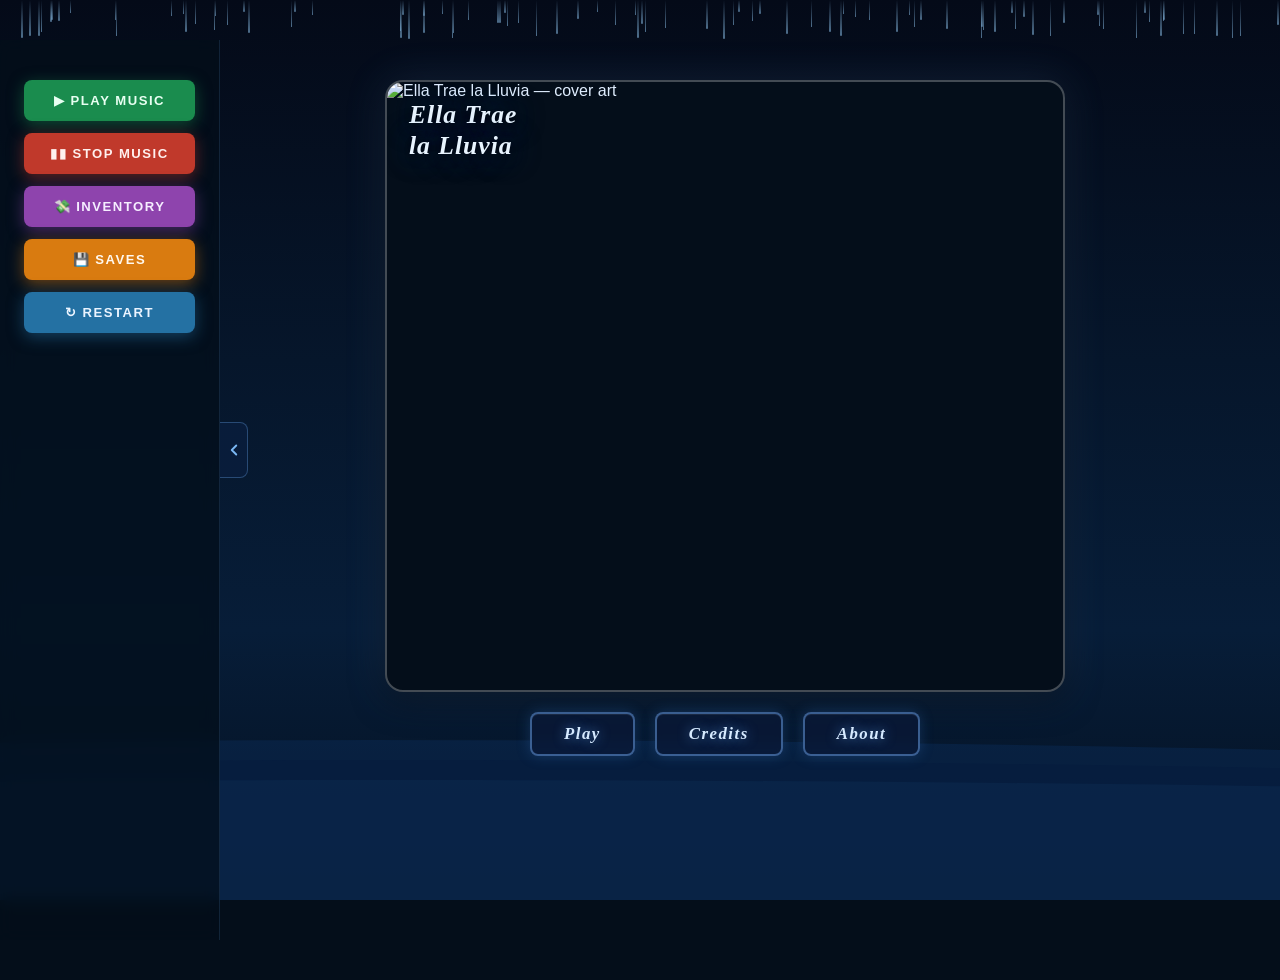
==== index.html @ 8e69d952 "Initial commit: Ella Trae la Lluvia interactive visual novel Co-Authored-By: Claude Sonnet 4.6 <nore" ====
<!DOCTYPE html>
<html lang="es">
<head>
  <meta charset="UTF-8" />
  <meta name="viewport" content="width=device-width, initial-scale=1.0" />
  <title>Ella Trae la Lluvia</title>
  <link rel="stylesheet" href="style.css" />
</head>
<body>

  <!-- Ocean animated background -->
  <div class="ocean-bg">
    <div class="wave wave1"></div>
    <div class="wave wave2"></div>
    <div class="wave wave3"></div>
    <div class="rain-container" id="rainContainer"></div>
  </div>

  <div class="layout">

    <!-- Left sidebar (collapsible) -->
    <aside class="sidebar" id="mainSidebar">
      <nav class="btn-group">
        <button class="btn btn-play"      onclick="playMusic()">&#9654; PLAY MUSIC</button>
        <button class="btn btn-stop"      onclick="stopMusic()">&#9646;&#9646; STOP MUSIC</button>
        <button class="btn btn-inventory" onclick="openInventory()">&#128184; INVENTORY</button>
        <button class="btn btn-saves"     onclick="openSaves()">&#128190; SAVES</button>
        <button class="btn btn-restart"   onclick="restartGame()">&#8635; RESTART</button>
      </nav>
    </aside>

    <!-- Sidebar toggle arrow -->
    <button class="sidebar-toggle" id="mainSidebarToggle" onclick="toggleMainSidebar()" aria-label="Toggle sidebar">
      <svg class="toggle-icon" id="mainToggleIcon" viewBox="0 0 24 24" fill="none"
           stroke="currentColor" stroke-width="2.5" stroke-linecap="round" stroke-linejoin="round">
        <polyline points="15 18 9 12 15 6"/>
      </svg>
    </button>

    <!-- Main frame -->
    <main class="main-frame" id="mainContent">
      <div class="cover-frame">
        <div class="cover-art">
          <img src="Images/Beginning.png" alt="Ella Trae la Lluvia — cover art" class="cover-img"/>
          <h1 class="cover-title">Ella Trae<br/>la Lluvia</h1>
        </div>
      </div>

      <!-- Bottom nav -->
      <nav class="bottom-nav">
        <button class="nav-btn" onclick="startPlay()">Play</button>
        <button class="nav-btn" onclick="showCredits()">Credits</button>
        <button class="nav-btn" onclick="showAbout()">About</button>
      </nav>
    </main>

  </div>

  <!-- Modal overlay -->
  <div class="modal-overlay" id="modalOverlay" onclick="closeModal()">
    <div class="modal" onclick="event.stopPropagation()">
      <button class="modal-close" onclick="closeModal()">&#10005;</button>
      <div class="modal-content" id="modalContent"></div>
    </div>
  </div>

  <audio id="bgMusic" loop>
    <source src="music.mp3" type="audio/mpeg"/>
  </audio>

  <!-- GSAP -->
  <script src="https://cdnjs.cloudflare.com/ajax/libs/gsap/3.12.5/gsap.min.js"></script>
  <script src="game.js"></script>

  <!-- Page transition overlay -->
  <div id="pageTransition" style="position:fixed;inset:0;background:#040e1a;z-index:200;pointer-events:none;opacity:0;"></div>
</body>
</html>
---- style.css ----
/* ── Reset & base ── */
*, *::before, *::after { box-sizing: border-box; margin: 0; padding: 0; }

body {
  font-family: 'Segoe UI', Arial, sans-serif;
  background: #040e1a;
  color: #e0eeff;
  min-height: 100vh;
  overflow: hidden;
}

/* ── Ocean animated background ── */
.ocean-bg {
  position: fixed;
  inset: 0;
  z-index: 0;
  background: linear-gradient(180deg, #040a18 0%, #06162b 40%, #071d38 70%, #041020 100%);
  overflow: hidden;
}

/* Waves */
.wave {
  position: absolute;
  bottom: 0;
  left: -100%;
  width: 300%;
  border-radius: 43% 57% 56% 44% / 50% 50% 50% 50%;
  animation: waveMove linear infinite;
}
.wave1 {
  height: 220px;
  background: rgba(10, 40, 80, 0.55);
  animation-duration: 12s;
  bottom: -60px;
}
.wave2 {
  height: 180px;
  background: rgba(5, 25, 60, 0.45);
  animation-duration: 16s;
  animation-delay: -4s;
  bottom: -40px;
}
.wave3 {
  height: 140px;
  background: rgba(15, 50, 90, 0.35);
  animation-duration: 10s;
  animation-delay: -2s;
  bottom: -20px;
}

@keyframes waveMove {
  0%   { transform: translateX(0)   scaleY(1);   }
  50%  { transform: translateX(25%) scaleY(1.05);}
  100% { transform: translateX(50%) scaleY(1);   }
}

/* Rain */
.rain-container {
  position: absolute;
  inset: 0;
  pointer-events: none;
}
.raindrop {
  position: absolute;
  width: 1.5px;
  background: linear-gradient(to bottom, transparent, rgba(130,180,220,0.6));
  border-radius: 2px;
  animation: fall linear infinite;
}
@keyframes fall {
  0%   { transform: translateY(-100px) rotate(10deg); opacity: 0; }
  10%  { opacity: 1; }
  90%  { opacity: 0.6; }
  100% { transform: translateY(110vh) rotate(10deg); opacity: 0; }
}

/* ── Layout ── */
.layout {
  position: relative;
  z-index: 1;
  display: flex;
  align-items: flex-start;
  gap: 0;
  min-height: 100vh;
  padding: 40px 50px 40px 0;
}

/* ── Sidebar ── */
.sidebar {
  display: flex;
  flex-direction: column;
  gap: 18px;
  width: 220px;
  flex-shrink: 0;
  padding: 40px 24px;
  background: rgba(4, 14, 26, 0.72);
  backdrop-filter: blur(8px);
  border-right: 1px solid rgba(100, 160, 230, 0.15);
  min-height: 100vh;
  transition: transform 0.4s cubic-bezier(0.4, 0, 0.2, 1),
              width 0.4s cubic-bezier(0.4, 0, 0.2, 1);
  overflow: hidden;
}

.sidebar.collapsed {
  transform: translateX(-100%);
  width: 0;
  padding-left: 0;
  padding-right: 0;
}

/* ── Sidebar toggle arrow (index page) ── */
.sidebar-toggle {
  position: fixed;
  left: 220px;
  top: 50%;
  transform: translateY(-50%);
  z-index: 50;
  background: rgba(10, 30, 60, 0.85);
  border: 1px solid rgba(100, 160, 230, 0.35);
  border-left: none;
  border-radius: 0 8px 8px 0;
  color: #7bb8f5;
  width: 28px;
  height: 56px;
  cursor: pointer;
  display: flex;
  align-items: center;
  justify-content: center;
  transition: left 0.4s cubic-bezier(0.4, 0, 0.2, 1), background 0.15s, color 0.15s;
  padding: 0;
}
.sidebar-toggle:hover { background: rgba(20, 60, 110, 0.95); color: #d6eaff; }
.sidebar-toggle.sidebar-closed { left: 0; border-radius: 0 8px 8px 0; }
.toggle-icon { width: 18px; height: 18px; transition: transform 0.4s cubic-bezier(0.4, 0, 0.2, 1); }
.toggle-icon.rotated { transform: rotate(180deg); }

.game-title {
  font-size: 1.5rem;
  font-weight: 800;
  color: #d6eaff;
  text-shadow: 0 0 18px rgba(80,160,255,0.6);
  line-height: 1.3;
  letter-spacing: 1px;
}

.btn-group {
  display: flex;
  flex-direction: column;
  gap: 12px;
}

/* ── Buttons ── */
.btn {
  display: block;
  width: 100%;
  padding: 13px 16px;
  border: none;
  border-radius: 8px;
  font-size: 0.82rem;
  font-weight: 700;
  letter-spacing: 1.5px;
  cursor: pointer;
  transition: transform 0.12s, box-shadow 0.15s, filter 0.15s;
  text-transform: uppercase;
}
.btn:hover  { transform: translateY(-2px) scale(1.03); filter: brightness(1.15); }
.btn:active { transform: translateY(1px)  scale(0.97); filter: brightness(0.9);  }

.btn-play      { background: #1a8c4e; color: #e8fff2; box-shadow: 0 4px 16px rgba(26,140,78,0.5); }
.btn-stop      { background: #c0392b; color: #fff0ee; box-shadow: 0 4px 16px rgba(192,57,43,0.5); }
.btn-inventory { background: #8e44ad; color: #f5eeff; box-shadow: 0 4px 16px rgba(142,68,173,0.5); }
.btn-saves     { background: #d97b10; color: #fff8ee; box-shadow: 0 4px 16px rgba(217,123,16,0.5); }
.btn-restart   { background: #2471a3; color: #eaf4ff; box-shadow: 0 4px 16px rgba(36,113,163,0.5); }

/* ── Main frame ── */
.main-frame {
  flex: 1;
  display: flex;
  flex-direction: column;
  align-items: center;
  gap: 20px;
  padding: 40px 40px 40px 40px;
}

.cover-frame {
  border: 2.5px solid rgba(255,255,255,0.25);
  border-radius: 18px;
  overflow: hidden;
  width: min(680px, 100%);
  aspect-ratio: 1 / 0.9;
  box-shadow: 0 0 40px rgba(100,170,255,0.15), 0 8px 32px rgba(0,0,0,0.6);
  background: #040e1a;
}

.cover-art {
  width: 100%;
  height: 100%;
  position: relative;
}

.cover-title {
  position: absolute;
  top: 18px;
  left: 22px;
  font-family: Georgia, 'Times New Roman', serif;
  font-size: 1.6rem;
  font-weight: 900;
  font-style: italic;
  color: #e8f4ff;
  line-height: 1.2;
  letter-spacing: 1px;
  text-shadow:
    0 2px 12px rgba(0,0,0,0.9),
    0 0 30px rgba(60,130,220,0.5);
  pointer-events: none;
  user-select: none;
}

.cover-svg {
  width: 100%;
  height: 100%;
  display: block;
}

.cover-img {
  width: 100%;
  height: 100%;
  display: block;
  object-fit: cover;
}

/* ── Bottom nav ── */
.bottom-nav {
  display: flex;
  gap: 20px;
}

.nav-btn {
  background: rgba(10, 25, 55, 0.75);
  border: 2px solid rgba(120, 180, 255, 0.45);
  border-radius: 8px;
  color: #d6eaff;
  font-family: Georgia, 'Times New Roman', serif;
  font-size: 1.05rem;
  font-weight: 700;
  font-style: italic;
  letter-spacing: 1.5px;
  padding: 10px 32px;
  cursor: pointer;
  text-shadow: 0 0 12px rgba(100, 170, 255, 0.7);
  box-shadow: 0 0 14px rgba(60, 130, 220, 0.25), inset 0 1px 0 rgba(255,255,255,0.07);
  transition: background 0.15s, border-color 0.15s, color 0.15s, box-shadow 0.15s, transform 0.12s;
  backdrop-filter: blur(4px);
}
.nav-btn:hover {
  background: rgba(20, 50, 100, 0.9);
  border-color: rgba(160, 210, 255, 0.75);
  color: #ffffff;
  box-shadow: 0 0 22px rgba(80, 160, 255, 0.5);
  transform: translateY(-2px);
}
.nav-btn:active {
  transform: translateY(1px);
  filter: brightness(0.9);
}

/* ── Modal ── */
.modal-overlay {
  display: none;
  position: fixed;
  inset: 0;
  background: rgba(0,0,0,0.7);
  z-index: 100;
  align-items: center;
  justify-content: center;
}
.modal-overlay.open { display: flex; }

.modal {
  background: #0d1f35;
  border: 1.5px solid rgba(100,160,230,0.3);
  border-radius: 14px;
  padding: 36px;
  min-width: 320px;
  max-width: 520px;
  width: 90%;
  position: relative;
  box-shadow: 0 8px 40px rgba(0,0,0,0.7);
  color: #cce0ff;
}
.modal-close {
  position: absolute;
  top: 12px; right: 16px;
  background: none;
  border: none;
  color: #7bb8f5;
  font-size: 1.2rem;
  cursor: pointer;
  transition: color 0.15s;
}
.modal-close:hover { color: #fff; }

.modal-content h2 { margin-bottom: 14px; color: #d6eaff; }
.modal-content p  { margin-bottom: 10px; line-height: 1.6; font-size: 0.93rem; }
.modal-content ul { padding-left: 18px; line-height: 1.9; font-size: 0.9rem; }

/* Save slots */
.save-slots { display: flex; flex-direction: column; gap: 10px; margin-top: 10px; }
.save-slot {
  background: rgba(255,255,255,0.05);
  border: 1px solid rgba(100,160,230,0.25);
  border-radius: 8px;
  padding: 12px 16px;
  display: flex;
  justify-content: space-between;
  align-items: center;
  font-size: 0.88rem;
}
.save-slot .slot-actions { display: flex; gap: 8px; }
.save-slot button {
  padding: 5px 12px;
  border: none;
  border-radius: 5px;
  cursor: pointer;
  font-size: 0.78rem;
  font-weight: 700;
  letter-spacing: 0.5px;
  transition: filter 0.15s;
}
.save-slot button:hover { filter: brightness(1.2); }
.btn-save-load { background: #1a8c4e; color: #fff; }
.btn-save-del  { background: #c0392b; color: #fff; }

/* Inventory grid */
.inventory-grid {
  display: grid;
  grid-template-columns: repeat(4, 1fr);
  gap: 10px;
  margin-top: 12px;
}
.inv-slot {
  background: rgba(255,255,255,0.06);
  border: 1px solid rgba(100,160,230,0.2);
  border-radius: 8px;
  aspect-ratio: 1;
  display: flex;
  flex-direction: column;
  align-items: center;
  justify-content: center;
  font-size: 1.6rem;
  gap: 4px;
  cursor: default;
  transition: background 0.15s;
}
.inv-slot:hover { background: rgba(100,160,230,0.12); }
.inv-slot span  { font-size: 0.65rem; color: #7bb8f5; letter-spacing: 0.5px; text-transform: uppercase; }
.inv-empty      { opacity: 0.3; }
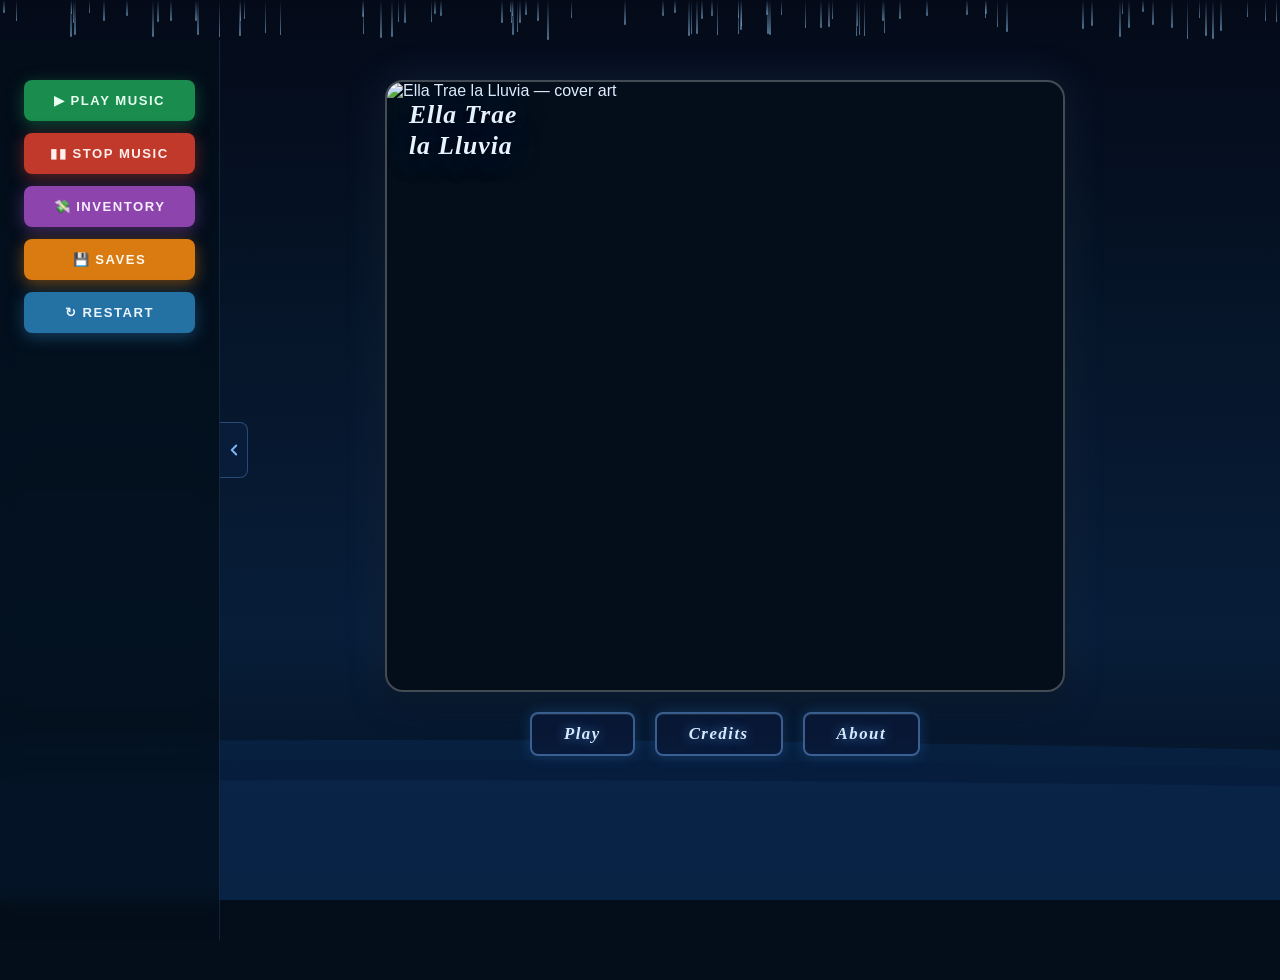
==== commit 882a51d9: "Replace cover image with new artwork Co-Authored-By: Claude Sonnet 4.6 <noreply@anthropic.com>" ====
--- a/index.html
+++ b/index.html
@@ -41,7 +41,7 @@
     <main class="main-frame" id="mainContent">
       <div class="cover-frame">
         <div class="cover-art">
-          <img src="Images/Beginning.png" alt="Ella Trae la Lluvia — cover art" class="cover-img"/>
+          <img src="Images/WhatsApp Image 2026-04-27 at 8.51.01 AM.jpeg" alt="Ella Trae la Lluvia — cover art" class="cover-img"/>
           <h1 class="cover-title">Ella Trae<br/>la Lluvia</h1>
         </div>
       </div>
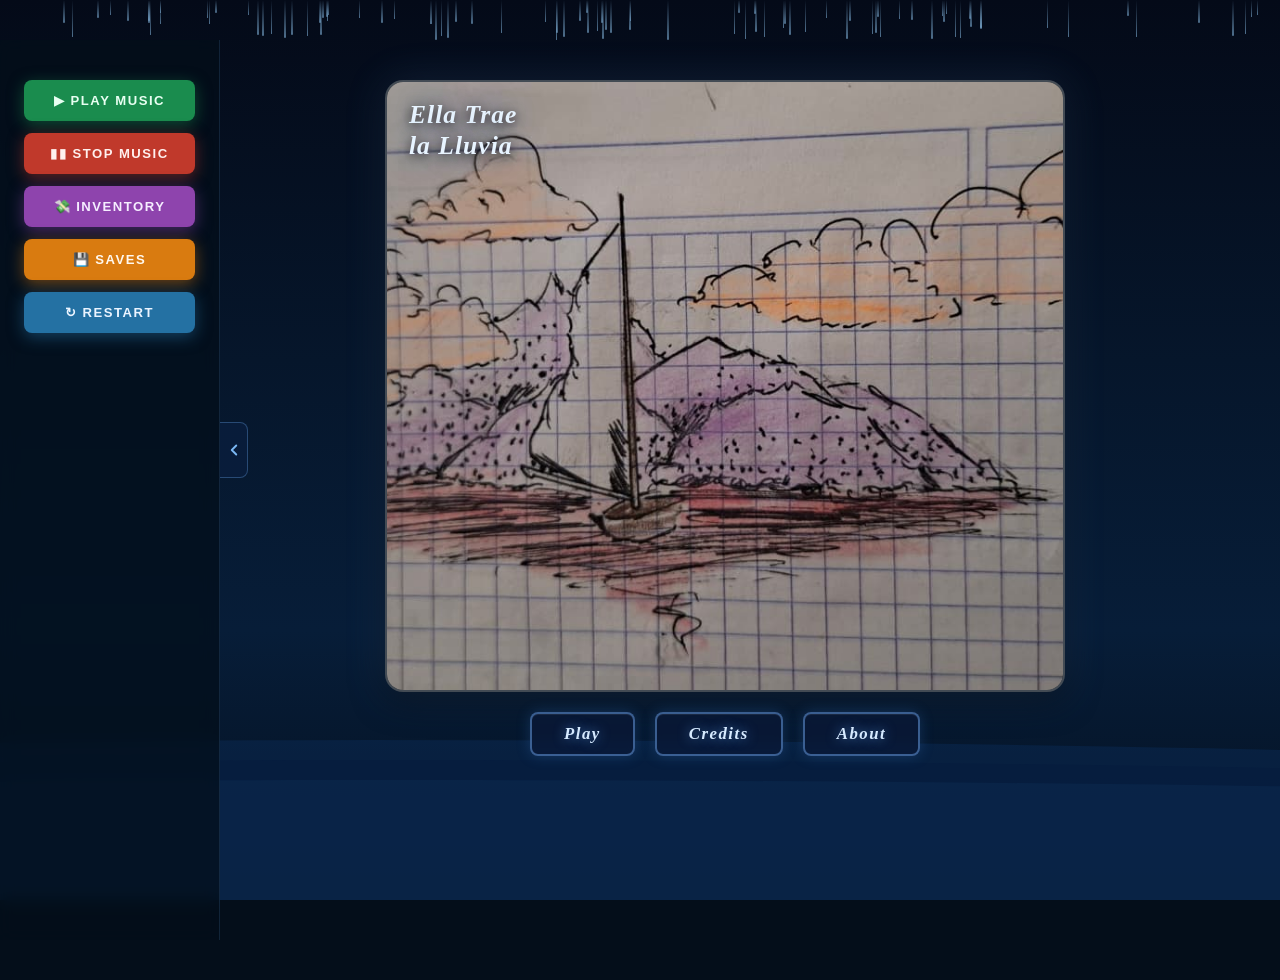
==== commit af1241ad: "Fix cover image not loading on Vercel (rename to URL-safe filename) Co-Authored-By: Claude Sonnet 4." ====
--- a/index.html
+++ b/index.html
@@ -41,7 +41,7 @@
     <main class="main-frame" id="mainContent">
       <div class="cover-frame">
         <div class="cover-art">
-          <img src="Images/WhatsApp Image 2026-04-27 at 8.51.01 AM.jpeg" alt="Ella Trae la Lluvia — cover art" class="cover-img"/>
+          <img src="Images/cover.jpeg" alt="Ella Trae la Lluvia — cover art" class="cover-img"/>
           <h1 class="cover-title">Ella Trae<br/>la Lluvia</h1>
         </div>
       </div>
